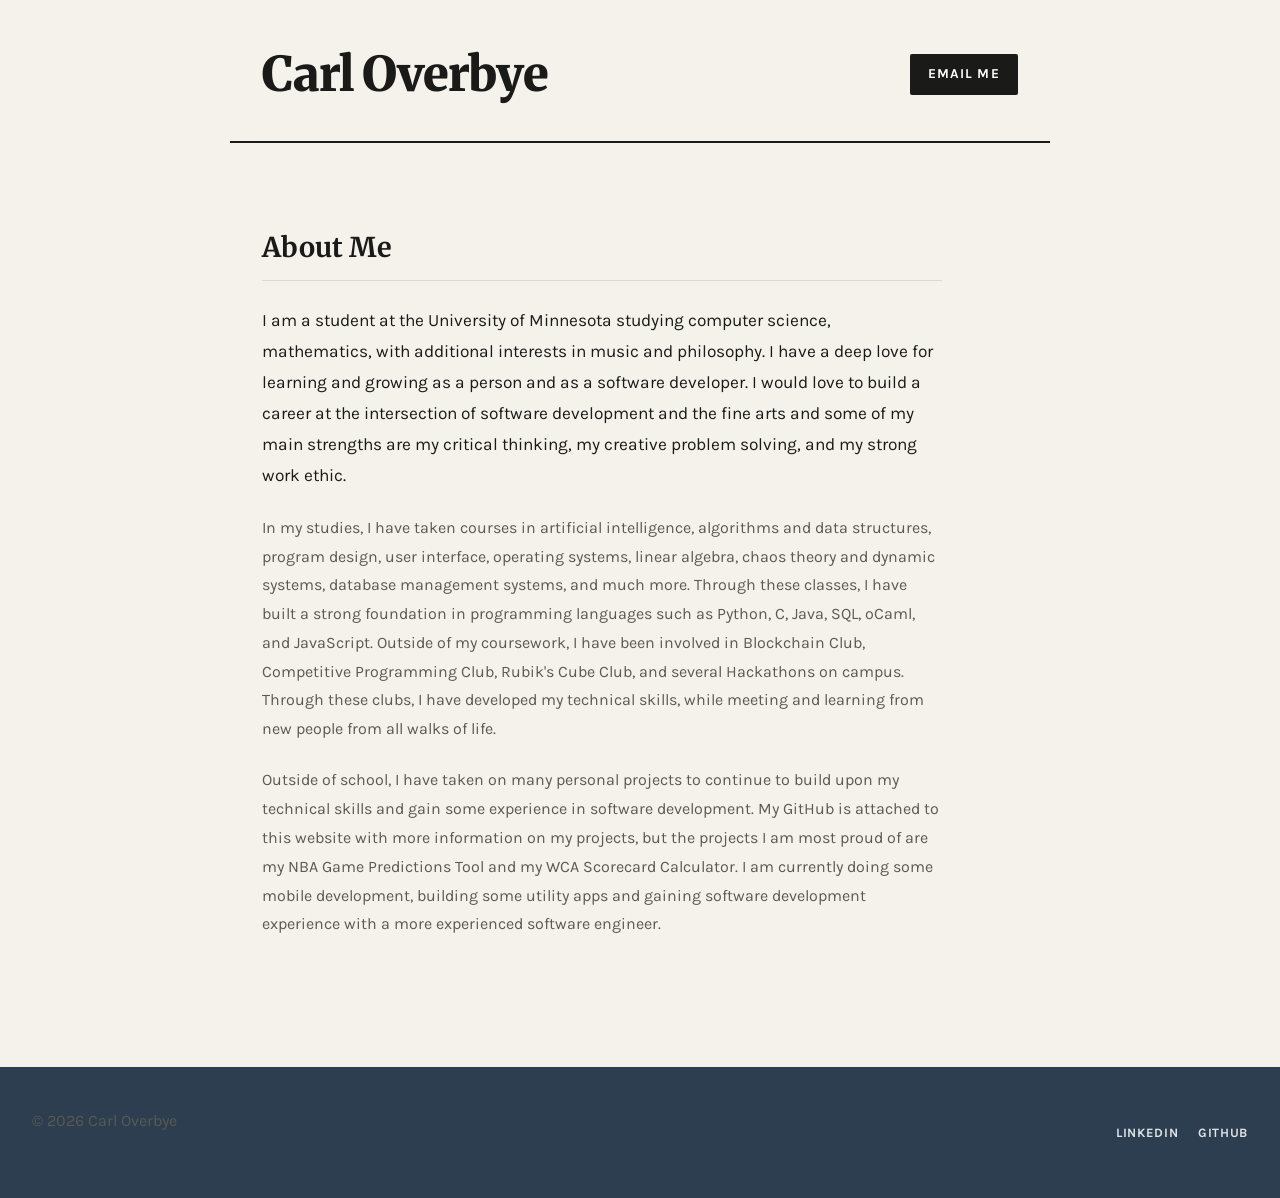
==== index.html @ 94c0fc6c "added files" ====
<!DOCTYPE html> 
<html lang="en">
<head>
    <meta charset="UTF-8">
    <meta name = "viewport" content = "width=device-width, initial-scale =1">
    <title>Carl Overbye</title>
    <link rel = "stylesheet"  href = "style.css">
    <link rel = "preconnect" href = "https://fonts.googleapis.com">
    <link rel = "preconnect" href = "https://fonts.gstatic.com" crossorigin>
    <link href = "https://fonts.googleapis.com/css2?family=Karla:ital,wght@0,200..800;1,200..800&family=Merriweather:ital,opsz,wght@0,18..144,300..900;1,18..144,300..900&family=Montserrat:ital,wght@0,100..900;1,100..900&display=swap" rel="stylesheet">

</head> 
<body>
    <header>
        <h1>Carl Overbye</h1>
        <nav>
            <a href = "mailto:overb120@umn.edu">Email Me</a>
        </nav>
    </header>
    <main> 
        <div>
            <h2>About Me</h2>
            <p>I am a student at the University of Minnesota studying computer science, mathematics, with additional interests in music and philosophy.
                I have a deep love for learning and growing as a person and as a software developer. I would love to build a career at the intersection of 
                software development and the fine arts and some of my main strengths are my critical 
                thinking, my creative problem solving, and my strong work ethic.</p>
            <p>In my studies, I have taken courses in artificial intelligence, algorithms and data structures, program design, user interface, operating systems,
                linear algebra, chaos theory and dynamic systems, database management systems, and much more. Through these classes, I have built a strong foundation in 
                programming languages such as Python, C, Java, SQL, oCaml, and JavaScript. Outside of my coursework, I have been involved in Blockchain Club, Competitive 
                Programming Club, Rubik's Cube Club, and several Hackathons on campus. Through these clubs, I have developed my technical skills, while meeting and learning
                from new people from all walks of life.</p>
            <p>Outside of school, I have taken on many personal projects to continue to build upon my technical skills and gain some experience in software development. My GitHub
                is attached to this website with more information on my projects, but the projects I am most proud of are my NBA Game Predictions Tool and my WCA Scorecard
                Calculator. I am currently doing some mobile development, building some utility apps and gaining software development experience with a more experienced software 
                engineer.</p>
        </div>
    </main>
    <footer>
        <p>&copy; 2026 Carl Overbye</p>
        <div class="social-links">
            <a href = "https://www.linkedin.com/in/carloverbye/"
            target = "_blank">LinkedIn</a>
            <a href="https://github.com/cover1-1" target= "_blank">GitHub</a>
        </div>
    </footer>
</body>   
</html>
---- style.css ----
:root {
    --bg:         #f5f2ec;
    --surface:    #ffffff;
    --ink:        #1a1a18;
    --ink-muted:  #5a5a52;
    --accent:     #c0392b;
    --accent-alt: #2c3e50;
    --border:     #ddd9d0;
    --max-width:  820px;
    --font-serif: 'Merriweather', Georgia, serif;
    --font-sans:  'Karla', sans-serif;
}
 

*, *::before, *::after {
    box-sizing: border-box;
    margin: 0;
    padding: 0;
}
 
html {
    scroll-behavior: smooth;
}
 
body {
    background-color: var(--bg);
    color: var(--ink);
    font-family: var(--font-sans);
    font-size: 1.05rem;
    line-height: 1.8;
    -webkit-font-smoothing: antialiased;
}
 
body {
    animation: fadeIn 0.6s ease both;
}
@keyframes fadeIn {
    from { opacity: 0; transform: translateY(10px); }
    to   { opacity: 1; transform: translateY(0); }
}
 

header {
    display: flex;
    flex-direction: column;
    align-items: flex-start;
    gap: 1.2rem;
    padding: 2.5rem 1.5rem 2rem;
    max-width: var(--max-width);
    margin: 0 auto;
    border-bottom: 2px solid var(--ink);
}
 
header h1 {
    font-family: var(--font-serif);
    font-size: clamp(2rem, 5vw, 3rem);
    font-weight: 900;
    letter-spacing: -0.02em;
    line-height: 1.1;
    color: var(--ink);
}
 
/* Subtle red underline accent on name */
header h1::after {
    content: '';
    display: block;
    width: 2.5rem;
    height: 3px;
    background: var(--accent);
    margin-top: 0.4rem;
}
 
nav {
    display: flex;
    gap: 0.75rem;
    flex-wrap: wrap;
}
 
nav > a {
    display: inline-block;
    padding: 0.45em 1.2em;
    font-family: var(--font-sans);
    font-size: 0.85rem;
    font-weight: 700;
    letter-spacing: 0.08em;
    text-transform: uppercase;
    text-decoration: none;
    color: var(--surface);
    background: var(--ink);
    border: 2px solid var(--ink);
    border-radius: 2px;
    transition: background 0.2s, color 0.2s;
}
 
nav > a:hover {
    background: var(--accent);
    border-color: var(--accent);
}
 
@media (min-width: 768px) {
    header {
        flex-direction: row;
        align-items: center;
        justify-content: space-between;
        padding: 3rem 2rem 2.5rem;
    }
 
    header h1::after {
        display: none; /* cleaner at wide layout */
    }
}
 

main {
    max-width: var(--max-width);
    margin: 0 auto;
    padding: 3rem 1.5rem 4rem;
}
 
@media (min-width: 768px) {
    main {
        padding: 4rem 2rem 6rem;
    }
}
 

main > div {
    max-width: 680px; 
}
 

h2 {
    font-family: var(--font-serif);
    font-size: clamp(1.3rem, 3vw, 1.7rem);
    font-weight: 700;
    color: var(--ink);
    margin-bottom: 1.5rem;
    padding-bottom: 0.5rem;
    border-bottom: 1px solid var(--border);
}
 

p {
    color: var(--ink-muted);
    margin-bottom: 1.4rem;
    font-size: 1rem;
}
 
p:last-child {
    margin-bottom: 0;
}
 
main > div > p:first-of-type {
    font-size: 1.08rem;
    color: var(--ink);
}
 

main a {
    color: var(--accent);
    text-decoration: underline;
    text-underline-offset: 3px;
    transition: color 0.2s;
}
 
main a:hover {
    color: var(--accent-alt);
}
 

footer {
    background: var(--accent-alt);
    color: rgba(255, 255, 255, 0.7);
    padding: 2.5rem 1.5rem;
    font-size: 0.85rem;
    display: flex;
    flex-direction: column;
    align-items: center;
    gap: 0.8rem;
    text-align: center;
}
 
.social-links {
    display: flex;
    gap: 1.25rem;
}
 
.social-links a {
    color: rgba(255, 255, 255, 0.85);
    text-decoration: none;
    font-weight: 700;
    letter-spacing: 0.05em;
    text-transform: uppercase;
    font-size: 0.8rem;
    transition: color 0.2s;
}
 
.social-links a:hover {
    color: #ffffff;
}
 
@media (min-width: 768px) {
    footer {
        flex-direction: row;
        justify-content: space-between;
        padding: 2.5rem 2rem;
        max-width: 100%;
    }
}
 

@media (min-width: 1200px) {
    main {
        padding: 5rem 2rem 8rem;
    }
}
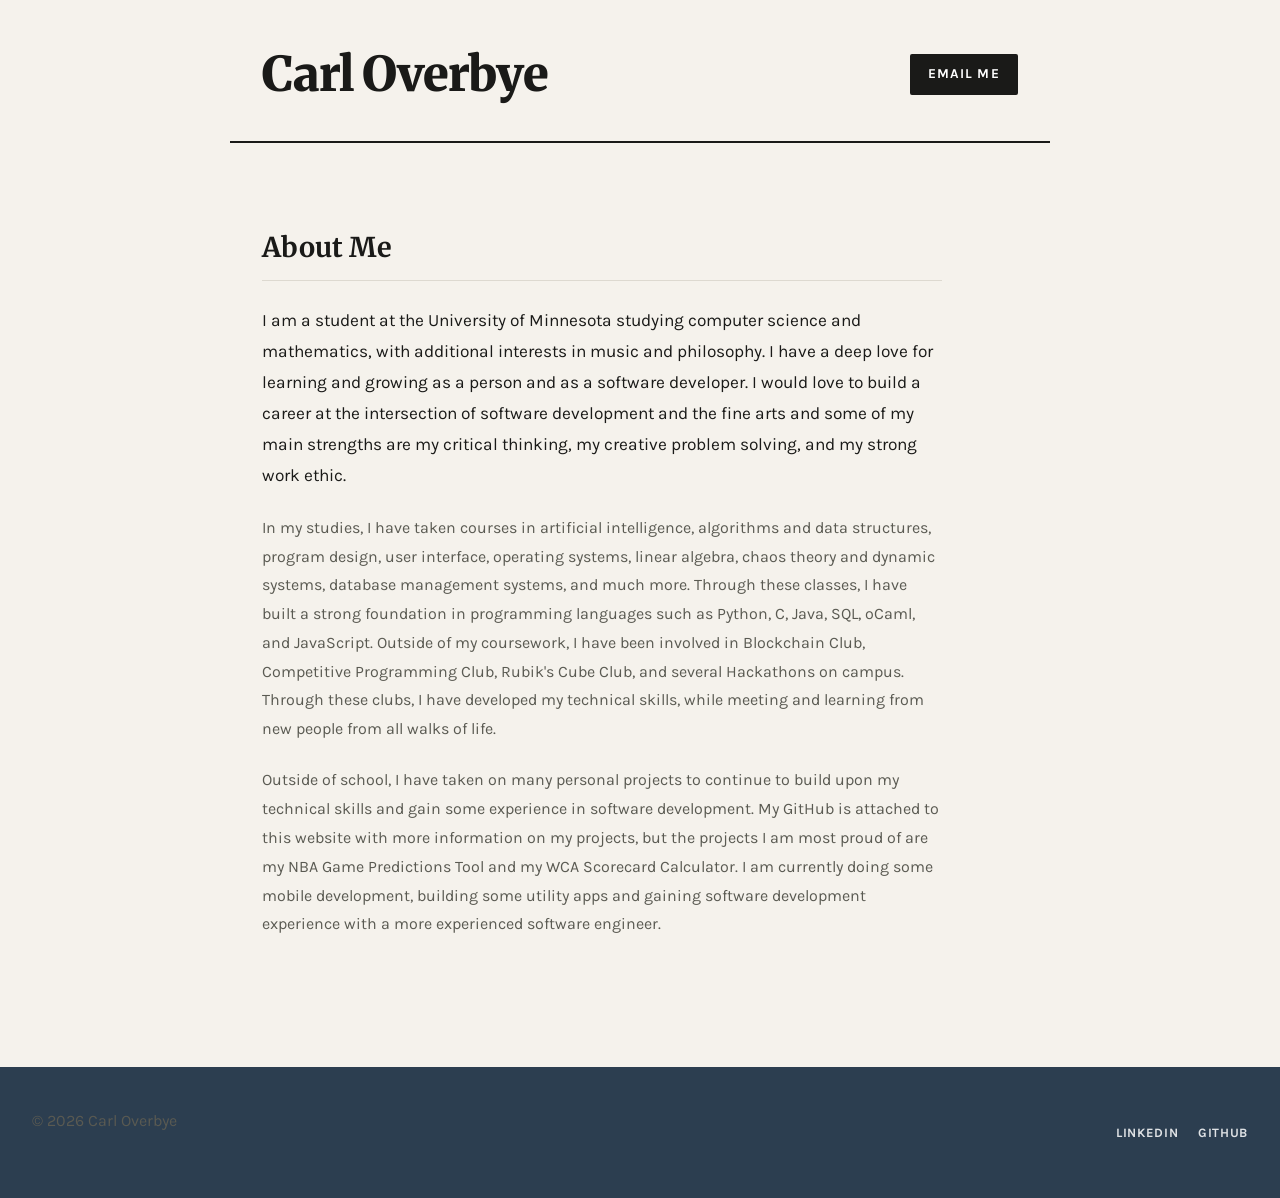
==== commit b5c4ffbc: "fixed typo" ====
--- a/index.html
+++ b/index.html
@@ -20,7 +20,7 @@
     <main> 
         <div>
             <h2>About Me</h2>
-            <p>I am a student at the University of Minnesota studying computer science, mathematics, with additional interests in music and philosophy.
+            <p>I am a student at the University of Minnesota studying computer science and mathematics, with additional interests in music and philosophy.
                 I have a deep love for learning and growing as a person and as a software developer. I would love to build a career at the intersection of 
                 software development and the fine arts and some of my main strengths are my critical 
                 thinking, my creative problem solving, and my strong work ethic.</p>
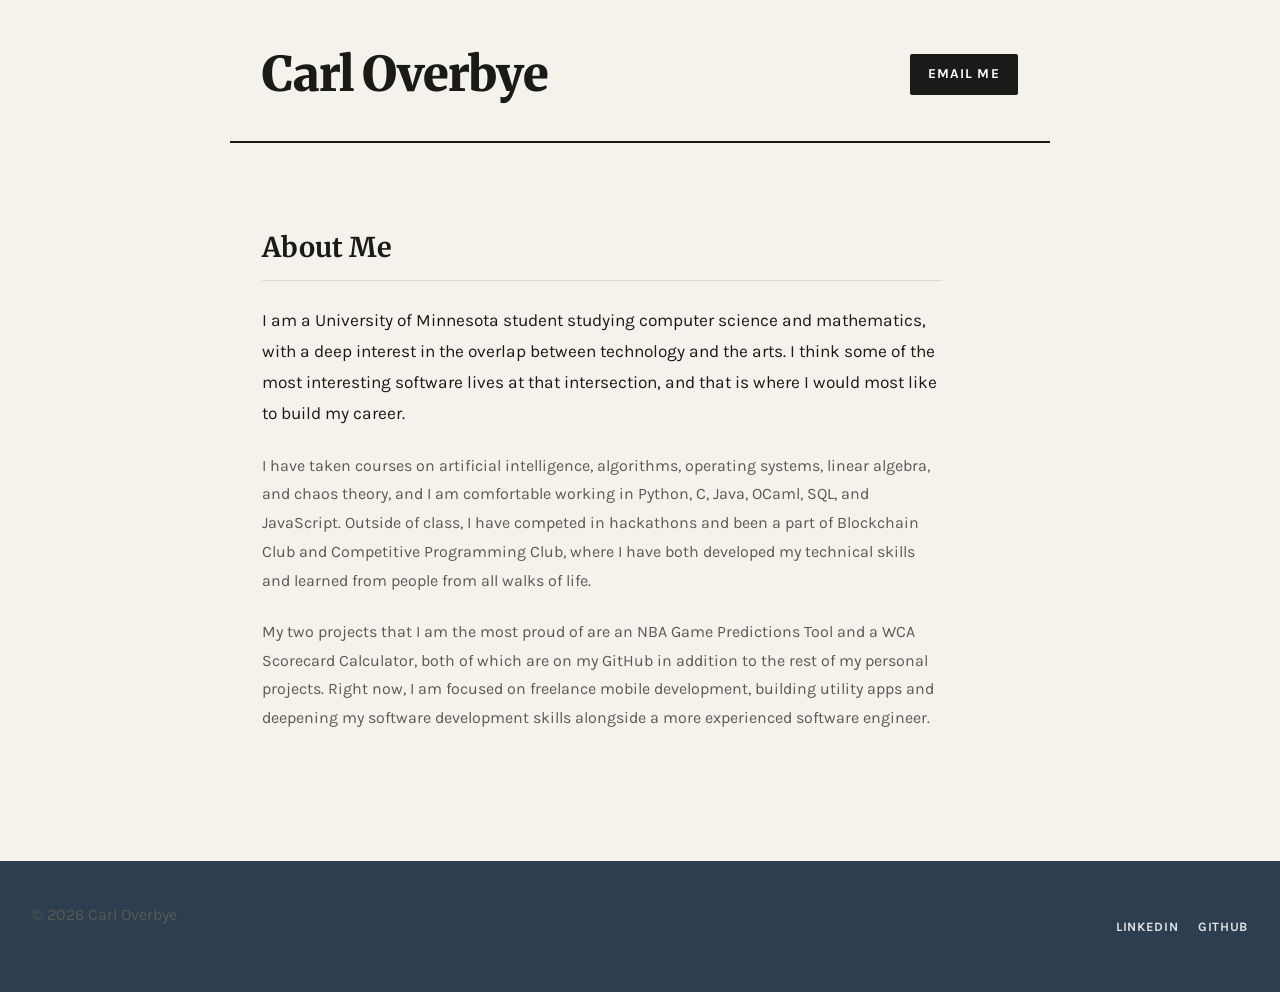
==== commit a477f120: "rewrote a lot" ====
--- a/index.html
+++ b/index.html
@@ -20,19 +20,16 @@
     <main> 
         <div>
             <h2>About Me</h2>
-            <p>I am a student at the University of Minnesota studying computer science and mathematics, with additional interests in music and philosophy.
-                I have a deep love for learning and growing as a person and as a software developer. I would love to build a career at the intersection of 
-                software development and the fine arts and some of my main strengths are my critical 
-                thinking, my creative problem solving, and my strong work ethic.</p>
-            <p>In my studies, I have taken courses in artificial intelligence, algorithms and data structures, program design, user interface, operating systems,
-                linear algebra, chaos theory and dynamic systems, database management systems, and much more. Through these classes, I have built a strong foundation in 
-                programming languages such as Python, C, Java, SQL, oCaml, and JavaScript. Outside of my coursework, I have been involved in Blockchain Club, Competitive 
-                Programming Club, Rubik's Cube Club, and several Hackathons on campus. Through these clubs, I have developed my technical skills, while meeting and learning
-                from new people from all walks of life.</p>
-            <p>Outside of school, I have taken on many personal projects to continue to build upon my technical skills and gain some experience in software development. My GitHub
-                is attached to this website with more information on my projects, but the projects I am most proud of are my NBA Game Predictions Tool and my WCA Scorecard
-                Calculator. I am currently doing some mobile development, building some utility apps and gaining software development experience with a more experienced software 
-                engineer.</p>
+            <p>I am a University of Minnesota student studying computer science and mathematics, with a deep interest in the 
+                overlap between technology and the arts. I think some of the most interesting software lives at that 
+                intersection, and that is where I would most like to build my career.</p>
+            <p>I have taken courses on artificial intelligence, algorithms, operating systems, linear algebra, and chaos theory,
+                and I am comfortable working in Python, C, Java, OCaml, SQL, and JavaScript. Outside of class, I have competed in 
+                hackathons and been a part of Blockchain Club and Competitive Programming Club, where I have both developed my technical
+                skills and learned from people from all walks of life.</p>
+            <p>My two projects that I am the most proud of are an NBA Game Predictions Tool and a WCA Scorecard Calculator, both of which
+                are on my GitHub in addition to the rest of my personal projects. Right now, I am focused on freelance mobile development, building 
+                utility apps and deepening my software development skills alongside a more experienced software engineer.</p>
         </div>
     </main>
     <footer>
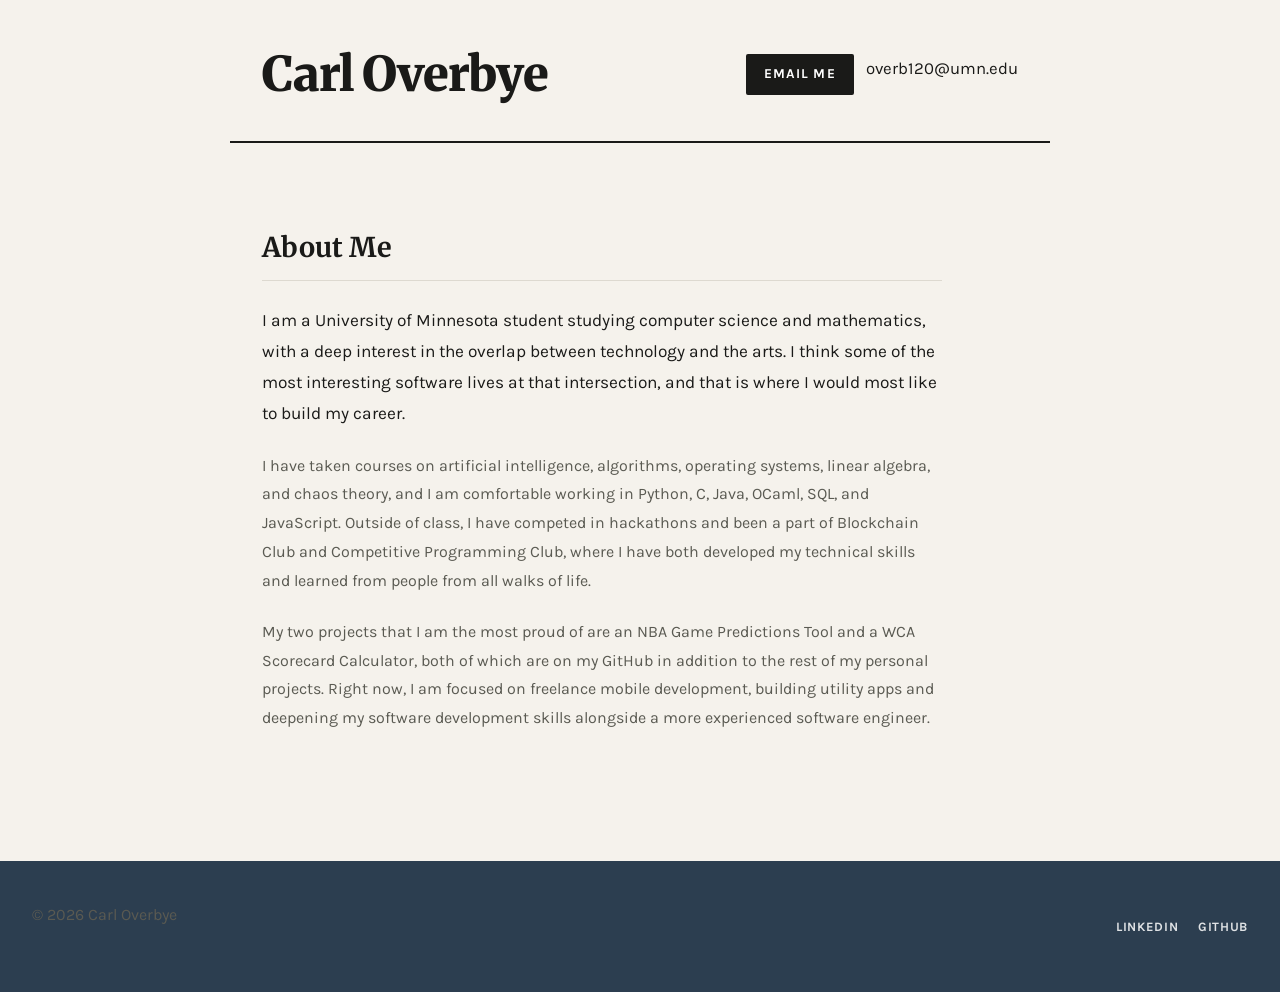
==== commit be04802b: "fixed email bug" ====
--- a/index.html
+++ b/index.html
@@ -15,6 +15,7 @@
         <h1>Carl Overbye</h1>
         <nav>
             <a href = "mailto:overb120@umn.edu">Email Me</a>
+            <span>overb120@umn.edu</span>
         </nav>
     </header>
     <main> 
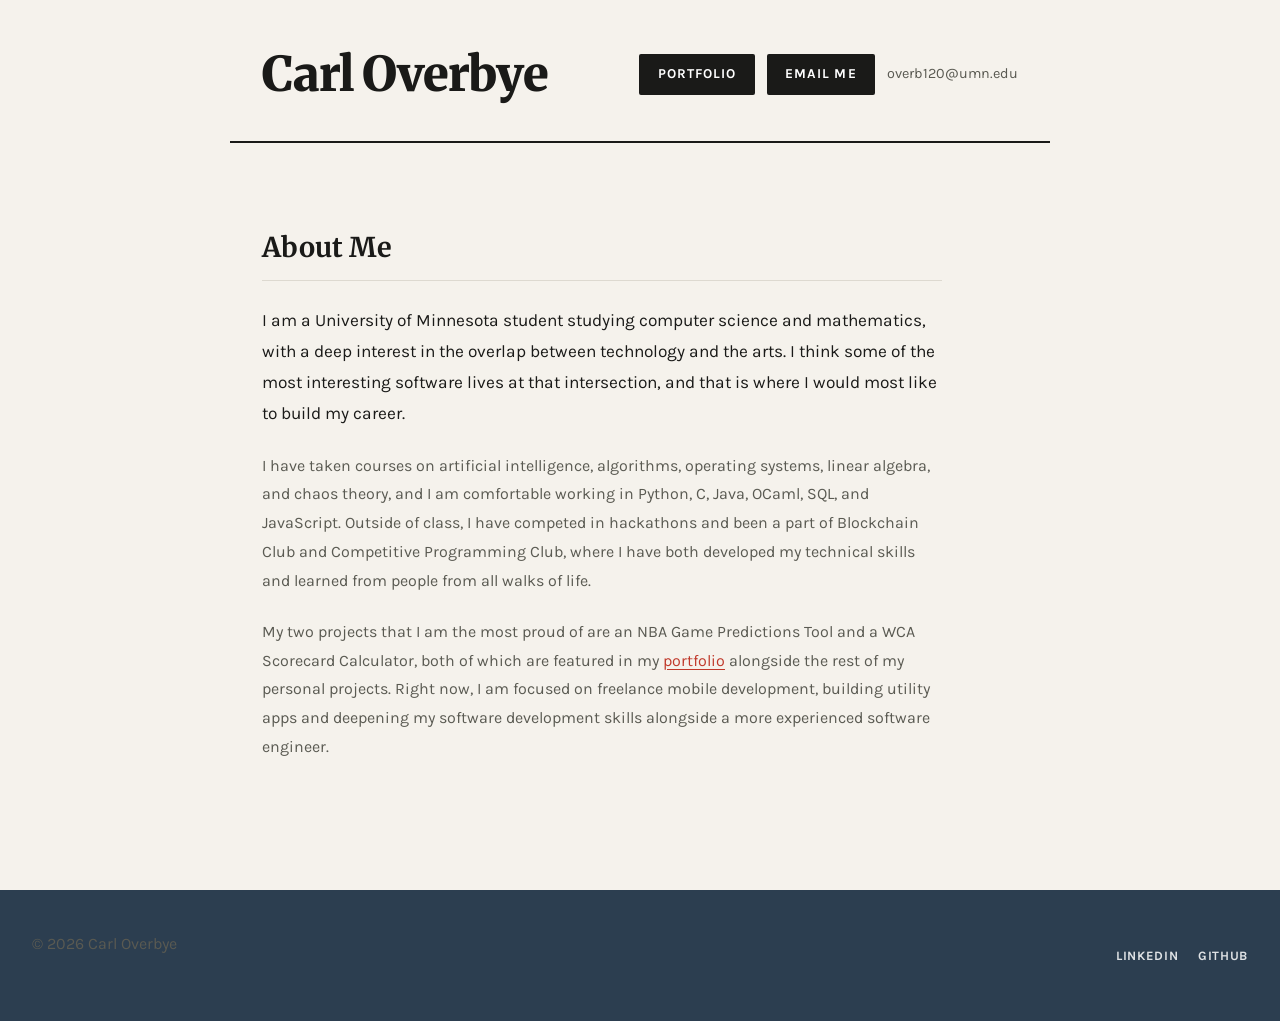
==== commit 9bb5d11a: "added portfolio page" ====
--- a/index.html
+++ b/index.html
@@ -14,6 +14,7 @@
     <header>
         <h1>Carl Overbye</h1>
         <nav>
+            <a href="portfolio.html">Portfolio</a>
             <a href = "mailto:overb120@umn.edu">Email Me</a>
             <span>overb120@umn.edu</span>
         </nav>
@@ -29,7 +30,7 @@
                 hackathons and been a part of Blockchain Club and Competitive Programming Club, where I have both developed my technical
                 skills and learned from people from all walks of life.</p>
             <p>My two projects that I am the most proud of are an NBA Game Predictions Tool and a WCA Scorecard Calculator, both of which
-                are on my GitHub in addition to the rest of my personal projects. Right now, I am focused on freelance mobile development, building 
+                are featured in my <a href="portfolio.html">portfolio</a> alongside the rest of my personal projects. Right now, I am focused on freelance mobile development, building
                 utility apps and deepening my software development skills alongside a more experienced software engineer.</p>
         </div>
     </main>
@@ -42,4 +43,4 @@
         </div>
     </footer>
 </body>   
-</html>+</html>
--- a/style.css
+++ b/style.css
@@ -59,6 +59,11 @@
     line-height: 1.1;
     color: var(--ink);
 }
+
+.site-title {
+    color: inherit;
+    text-decoration: none;
+}
  
 /* Subtle red underline accent on name */
 header h1::after {
@@ -96,6 +101,12 @@
     background: var(--accent);
     border-color: var(--accent);
 }
+
+nav > span {
+    align-self: center;
+    color: var(--ink-muted);
+    font-size: 0.9rem;
+}
  
 @media (min-width: 768px) {
     header {
@@ -138,6 +149,12 @@
     padding-bottom: 0.5rem;
     border-bottom: 1px solid var(--border);
 }
+
+h3 {
+    font-family: var(--font-serif);
+    font-size: 1.3rem;
+    line-height: 1.35;
+}
  
 
 p {
@@ -165,6 +182,94 @@
  
 main a:hover {
     color: var(--accent-alt);
+}
+
+.portfolio-intro {
+    max-width: 620px;
+    margin-bottom: 3rem;
+}
+
+.portfolio-intro h2 {
+    margin-bottom: 1rem;
+}
+
+.eyebrow {
+    color: var(--accent);
+    font-size: 0.78rem;
+    font-weight: 700;
+    letter-spacing: 0.12em;
+    margin-bottom: 0.45rem;
+    text-transform: uppercase;
+}
+
+.project-grid {
+    display: grid;
+    gap: 1.25rem;
+}
+
+.project-card {
+    background: var(--surface);
+    border: 1px solid var(--border);
+    border-top: 4px solid var(--accent);
+    padding: 1.8rem;
+}
+
+.project-card--future {
+    border-top-color: var(--accent-alt);
+}
+
+.project-number {
+    color: var(--accent);
+    font-size: 0.78rem;
+    font-weight: 700;
+    letter-spacing: 0.12em;
+    margin-bottom: 1.25rem;
+}
+
+.project-card--future .project-number {
+    color: var(--accent-alt);
+}
+
+.project-card h3 {
+    margin-bottom: 0.8rem;
+}
+
+.project-card p {
+    margin-bottom: 1.25rem;
+}
+
+.project-tags {
+    display: flex;
+    flex-wrap: wrap;
+    gap: 0.5rem;
+    list-style: none;
+    margin: 0 0 1.6rem;
+    padding: 0;
+}
+
+.project-tags li {
+    border: 1px solid var(--border);
+    color: var(--ink-muted);
+    font-size: 0.78rem;
+    font-weight: 700;
+    letter-spacing: 0.04em;
+    padding: 0.25rem 0.55rem;
+    text-transform: uppercase;
+}
+
+.project-link {
+    font-weight: 700;
+    text-decoration-thickness: 1px;
+}
+
+@media (min-width: 640px) {
+    .project-grid {
+        grid-template-columns: repeat(2, minmax(0, 1fr));
+    }
+
+    .project-card--future {
+        grid-column: span 2;
+    }
 }
  
 
@@ -213,4 +318,4 @@
     main {
         padding: 5rem 2rem 8rem;
     }
-}+}
